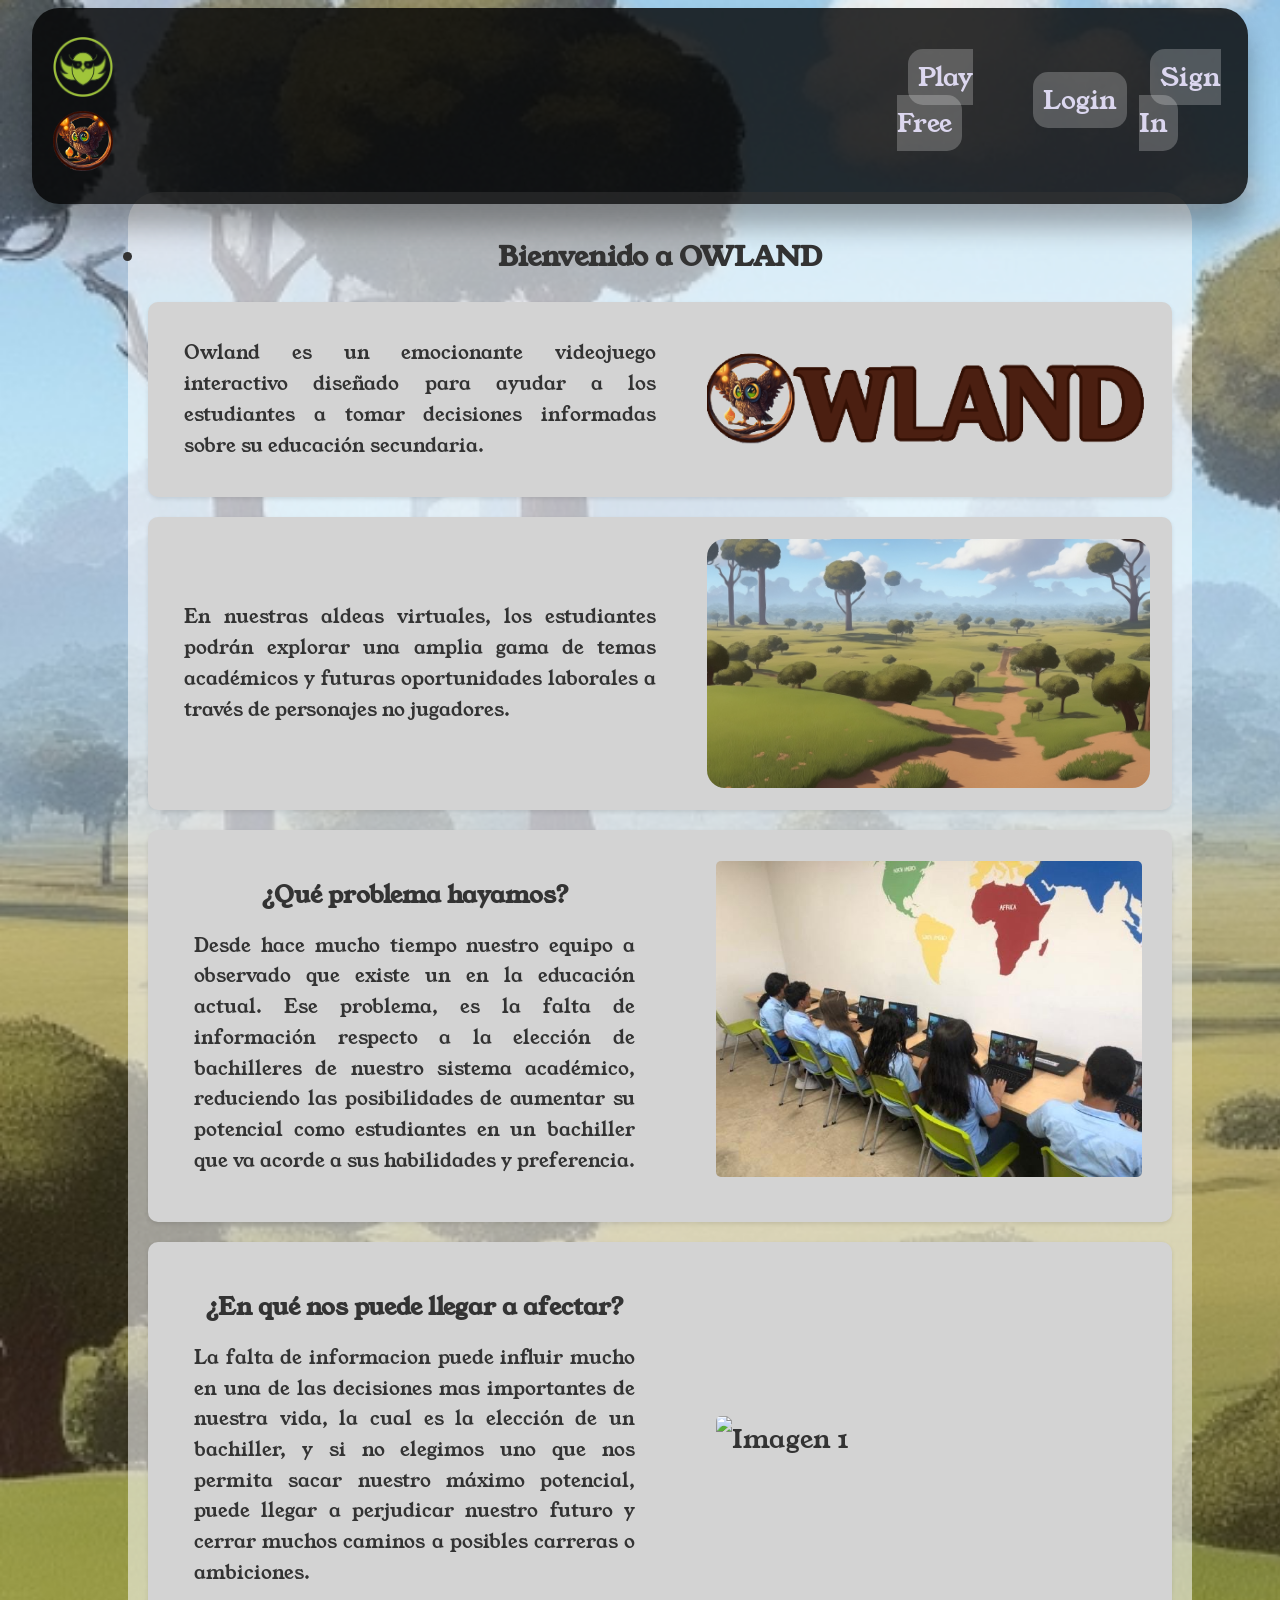
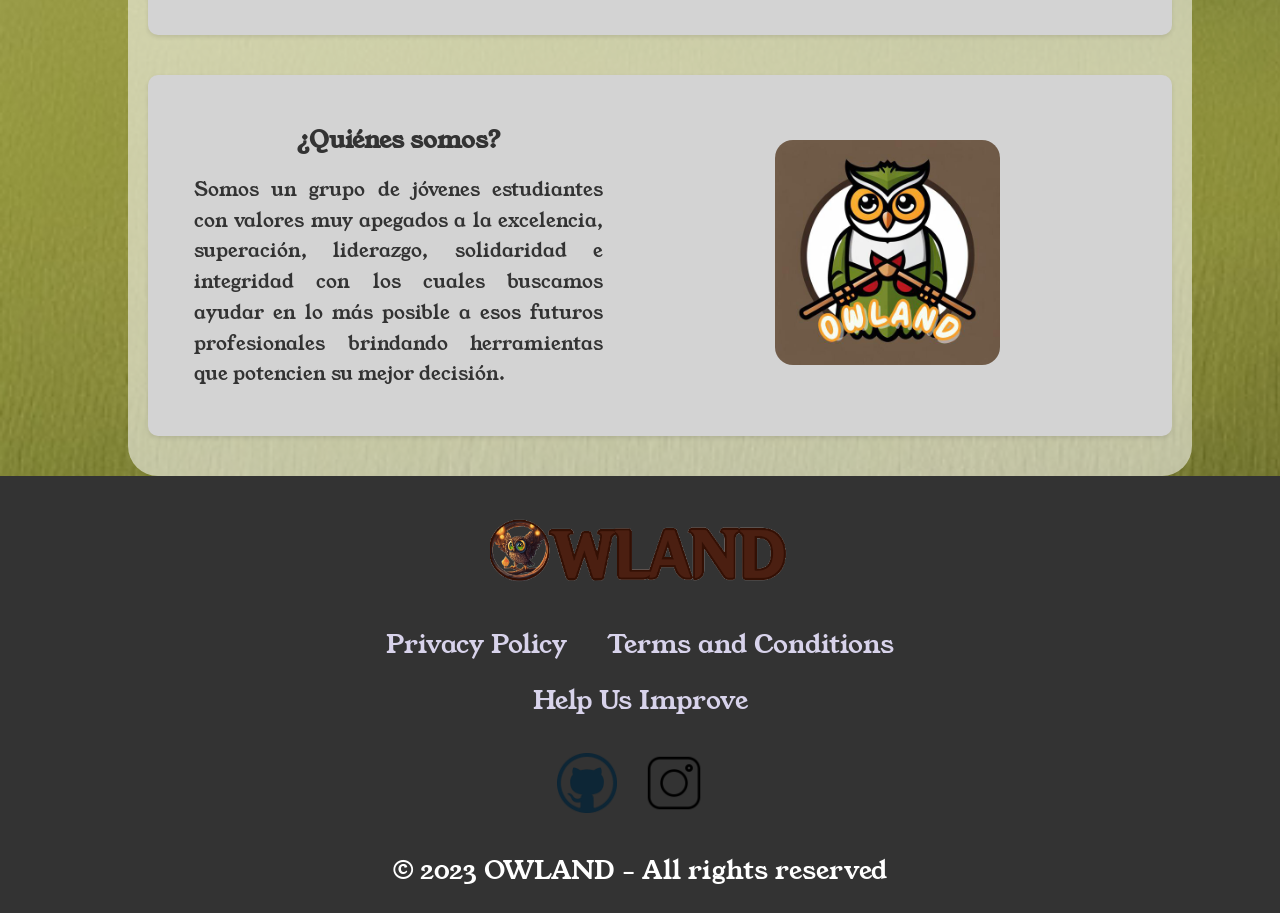
==== ABOUT US.html @ 9c555218 "Add files via upload" ====
<!DOCTYPE html>
<html lang="es">
<head>
  <meta charset="UTF-8">
  <link rel = "stylesheet" href = "aboutus.css" >
  <title>OWLAND</title>
</head>
  <body >
    <header>
      <nav class="nav">
        <div class="imagenesbuo">
          <a href="ABOUT US.html">
            <img class="img-2" src="buo2.png" alt="Imagen 2">
          </a>
          <a href="prvowland.html">
            <img class="img-1" src="buo.png" alt="Imagen 1">
          </a>
        </div>
        <div class="Jugar">
          <a class="jugar-button" href="play.html">Play Free</a>
        </div>
        <div class="login">
          <a class="login-button" href="loginPQ.html">Login</a>
        </div>
        <div class="signin">
          <a class="signin-button" href="signin.html">Sign In</a>
        </div>
      </nav>
    </header>
    <div class="cuadro">
      <ul>
          <li>
    <section class="informacion">
      <div class="container info">
        <div class="texto1">
          <h2>Bienvenido a OWLAND</h2>
        </div>
        <div class="text-container">
          <div class="large-box">
            <div class="text-image-container">
              <p class="p1">Owland es un emocionante videojuego interactivo diseñado para ayudar a los estudiantes a tomar decisiones informadas sobre su educación secundaria.</p>
              <img class="info-image" src="owlandimg3.png" alt="Imagen 1">
            </div>
          </div>
          <div class="large-box-t">
            <div class="text-image-container">
              <p class="p2">En nuestras aldeas virtuales, los estudiantes podrán explorar una amplia gama de temas académicos y futuras oportunidades laborales a través de personajes no jugadores.</p>
              <img class="info-image" src="fondo1.png" alt="Imagen 2">
            </div>
          </div>
            <div class="text-container">
              <div class="large-box-t">
                <table>
                  <tr>
                    <td>
                      <h2 class = "x">¿Qué problema hayamos?</h2>
                      <p class="p1">
                    Desde hace mucho tiempo nuestro equipo a observado que existe un 
                     en la educación actual. Ese problema, es la falta de información 
                     respecto a la elección de bachilleres de nuestro sistema académico, 
                     reduciendo las posibilidades de aumentar su potencial como estudiantes 
                     en un bachiller que va acorde a sus habilidades y preferencia.
                  </p>
                    </td>
                  </div>
                  <td>
                    <img class="video" src="hola.jpg" alt="Imagen 1">
                  </td>
                </tr>
            </table>
          </div>
          </div>

          <div class="text-container">
            <div class="large-box-t">
          <table>
            <tr>
              <td>
                <h2 class = "x">¿En qué nos puede llegar a afectar?</h2>
                <p class="p1">
                  La falta de informacion puede influir mucho en una de las decisiones mas importantes de nuestra vida, la cual es la elección de un bachiller, y si no elegimos uno que nos permita sacar nuestro máximo potencial, puede llegar a perjudicar nuestro futuro y cerrar muchos caminos a posibles carreras o ambiciones. 
            </p>
              </td>
            </div>
            <td>
              <img class="mapa4" src="https://www.eluniverso.com/resizer/qFxh_7WxsO1pKrKO9defLVGKGlo=/1004x670/smart/filters:quality(70)/cloudfront-us-east-1.images.arcpublishing.com/eluniverso/F3757IR5AJGALESBJFHWLADVBY.jpg" alt="Imagen 1" width="10%">
            </td>
          </tr>
      </table>
    </div>
    </div>
                  <div class="text-container">
                    <div class="text-image-container">
                    <div class="large-box">
                      
                        <table>
                          <tr>
                            <td>
                              <h2 class = "x">¿Quiénes somos?</h2>
                        <p class="p1">Somos un grupo de jóvenes estudiantes con valores muy apegados a la excelencia, superación, liderazgo, solidaridad e integridad con los cuales buscamos ayudar en lo más posible a esos futuros profesionales brindando herramientas que potencien su mejor decisión.</p>
                        </td>
                      </div>
                        <td>
                        <div class="carousel-container">
                          <div class="carousel">    
                        <img src="ow1.jpeg" alt="Imagen 1">
                          </div>
                       
                        </td>
                        </tr>
                    </table>
                  </div>
                        </div>
                        </div>
          </div>
        </div>
      </div>
    </section>
  </div>
</li>
</ul>
</div>
  <script src="owland.js"></script>

 <!-- Pie de página -->
 <footer class="footer">
  <div class="footer-container">
    <div class="footer-logo">
      <img src="owlandimg3.png" alt="Logo OWLAND">
    </div>
    <!-- Enlaces del footer -->
    <div class="footer-links">
      <ul>
        <li><a href="privacy.html">Privacy Policy</a></li>
        <li><a href="terms.html">Terms and Conditions</a></li>
        <li><a href="help.html">Help Us Improve</a></li>
      </ul>
    </div>
    <!-- Iconos de redes sociales en el footer -->
    <div class="footer-social">
      <a href="#"><img src="github.png" alt="Github"></a>
      <a href="https://instagram.com/owland.co?igshid=OGQ5ZDc2ODk2ZA%3D%3D&utm_source=qr"><img src="instagram.png" alt="Instagram"></a>
    </div>
  </div>
  <!-- Copyright del footer -->
  <div class="footer-copyright">
    <p>&copy; 2023 OWLAND - All rights reserved</p>
  </div>
</footer>
  <script src="owlscript.js"></script>
    </body>
    </html>
---- aboutus.css ----
/*Nav-bar*/
@import url('https://fonts.googleapis.com/css2?family=Young+Serif&display=swap');

* {
    margin: 0;
    padding: 0;
    font-family: 'Young Serif', sans-serif;
}

body {
    background-image: url("fondo1.png");
    position: relative;
    font-size: 1.6rem;
    line-height: 1.8;
    color: #333;
    background-size: cover;
}

body.dark-theme {
    background-color: #333;
    color: #ffffff;
}

img {
    width: 3.75rem; /* 60px / 16px = 3.75rem */
    height: 3.75rem; /* 60px / 16px = 3.75rem */
}

h1, h2, h3 {
    font-weight: 900;
    margin: 1.25rem 0; /* 20px / 16px = 1.25rem */
}

h1 {
    font-size: 1.875rem; /* 3rem / 1.6 = 1.875rem */
}

h2 {
    font-size: 1.75rem; /* 2.8rem / 1.6 = 1.75rem */
}

h3 {
    font-size: 1.125rem; /* 1.8rem / 1.6 = 1.125rem */
}

/* Estilos para los enlaces y botones de navegación */
a:link, .nav a:link, .nav a:visited, .nav button, .theme-button, .login, .aboutus {
    text-decoration: none;
    color: rgba(234, 228, 255, 0.9);
}



.play-button-container {
    position: absolute;
    top: 31.25rem;
    left: 39.0625rem;
    background-color: rgba(0, 0, 0, 0.8);
    padding: 10px 20px;
    border: 0.3125rem solid #00000000;
    border-radius: 1.875rem;
    z-index: 1;
    transition: background-color 0.5s, color 0.5s;
    box-shadow: 0 2.34375rem 2.65625rem rgba(0, 0, 0, 0.706);
}

.play-button-container a {
    text-decoration: none;
    color: #ffffff;
    filter: brightness(125%);
    transition: color 0.5s;
}

.play-button-container:hover {
    filter: brightness(125%);
    transition: color 0.5s;
    background-color: rgba(0, 0, 0, 0.884);
}

.play-button-container:hover a {
    text-decoration: none;
    color: #85c51f;
    filter: brightness(125%);
    transition: color 0.5s;
}

.imagenesbuo {
    margin-top: 1.5rem;
    margin-right: 45rem;
    margin-left: 0.625rem;
    margin-bottom: 0.1rem;
}

/* Estilos para la navbar */
.nav {
    border-radius: 1.7rem;
    margin-left: 2.5%;
    margin-top: 0.5rem;
    margin-bottom: 1.25rem;
    background-color: rgba(0, 0, 0, 0.8);
    position: fixed;
    top: 0;
    left: 0;
    width: 95%;
    z-index: 100;
    display: flex;
    align-items: center;
    padding: 0.3125rem 0 ;
    box-shadow: 0 1.40625rem 1.640625rem rgba(0, 0, 0, 0.3);
    border-bottom: 0.78125rem solid transparent;
    transition: all 2.2s ease;
}

.nav a {
    display: inline;
    margin: 0.7rem;
    font-size: 1.6rem;
    color: rgba(234, 228, 255, 0.9); 
}

.login-button, .jugar-button, .signin-button {
    background-color: rgba(255, 255, 255, 0.227);
    border: 0.625rem solid rgba(0, 0, 0, 0);
    border-radius: 0.9375rem;
    position: relative;
}

.nav a:hover {
    color: #85c51f;
    transition: color 0.5s;
    filter: brightness(125%);
} 

.nav-button {
    display: flex;
    align-items: center;
    margin: 0 1rem;
    padding: 1.25rem;
    border: 0.625rem solid transparent;
    border-radius: 0.9375rem;
}

.nav-button:hover {
    color: #85c51f;
    filter: brightness(125%);
}

.nav.small {
    padding: 1.25rem;
    background-color: rgba(0, 0, 0, 0.9);
    box-shadow: 0 0.78125rem 1.5625rem rgba(0, 0, 0, 0.3);
    width: 100%;
    border-radius: 0;
    margin: 0;
}

.nav.small:hover {
    background-color: rgba(0, 0, 0, 0.8);
}
/*Nav-bar*/

/*body*/
.cuadro {
    border-radius: 30px;
    border: 0px solid #000; /* Establece un borde al cuadro */
    padding: 20px; /* Añade relleno para separar el contenido del borde */
    width: 80%; /* Establece el ancho del cuadro, puedes ajustarlo según tus necesidades */
    margin:10%;
    margin-block-end: 0%;
    margin-top: 15%;
    background-color: rgba(255, 255, 255, 0.549)
}

.cuadro.dark-theme {
    background-color: #333;
    color: #ffffff;}

    .cuadro.dark-theme .p1 {
        color: #fff; 
    }

    .text-container {
        text-align: justify;
    }
    
   .large-box {
        background-color: #d3d3d3;
        border-radius: 10px;
        padding: 20px;
        margin: 20px 0;
        box-shadow: 0 2px 4px rgba(0, 0, 0, 0.1);
    }

    .large-box-t{
        background-color:  #d3d3d3;
        border-radius: 10px;
        padding: 20px;
        margin: 20px 0;
        box-shadow: 0 2px 4px rgba(0, 0, 0, 0.1);
    }
    .text-image-container {
        display: flex;
        flex-wrap: wrap;
        justify-content: space-between;
        align-items: center;
    }
    
    .text-image-container p {
        margin: 1rem;
        font-size: 1.2rem;
        line-height: 1.6;
        color: #333;
        flex-basis: 48%;
    }
    
    .text-image-container img {
        border: 2px solid transparent;
        border-radius: 20px;
        max-width: 45%;
        height: auto;
        flex-basis: 48%;
    }
    

.p1{
     margin: 1rem;
        font-size: 1.2rem;
        line-height: 1.6;
        color: #333;
        flex-basis: 48%;
}
h2{
    text-align: center;
}
.x{
    text-align: center;
    margin: 1rem;
    font-size: 1.5rem;
    line-height: 1.6;
    color: #333;
    flex-basis: 48%;
}
.mapa4{
    justify-content: space-between;
    width: 90%;
    height: auto;
    border-radius: 5px;
    flex-wrap: wrap;
    flex-basis: 48%;
    margin-left: 10%;
}

.video{
    justify-content: space-between;
    width: 90%;
    height: auto;
    border-radius: 5px;
    flex-wrap: wrap;
    flex-basis: 48%;
    margin-left: 10%;

}
table {
    width: 100%; /* Puedes ajustar el ancho según tus necesidades */
  }
  td {
    padding: 8px;
    width:50%;
  }
/*body*/
    /*carrusel*/
    .carousel-container {
        border-radius: 5px;
        margin-right: 5px;
        margin-bottom: 5px;
        z-index: 200;
        width: 500px;
        height: auto;
        overflow: hidden;
        align-content: center;
    }
      
      .carousel {
        transition: transform 0.5s;
        display: flex;
        flex-wrap: wrap;
        justify-content: center;
        align-items: center;
      }
      
      .carousel img {
        width: 500px;;
        height: auto;
        object-fit:cover;
      }
      /*carrusel*/

/*footer*/
/* Estilos para el footer xd */
.footer {
    transition: color 0.5s;
    background-color: #333;
    color: #ffffff;
    padding: 1.25rem 16.5rem;
    text-align: center;
}

.footer-container {
    width: 100%;
    max-width: 1440px;
    margin: 0 auto;
    display: flex;
    flex-wrap: wrap;
    justify-content: center;
    align-items: center;
}

.footer-logo img {
    width: 18.75rem;
    height: max-content;
    margin: 1.25rem 0;
}

.footer-links ul {
    list-style: none;
    padding: 0;
    display: flex;
    flex-wrap: wrap;
    justify-content: center;
}

.footer-links li {
    margin: 0rem 1.25rem 0.625rem 1.25rem;
}

.footer-social {
    margin-top: 1.25rem;
}

.footer-social a {
    margin-right: 1.25rem;
}

.footer-copyright {
    width: 100%;
    text-align: center;
    margin-top: 1.25rem;
}

.footer-container a:hover {
    color: #85c51f;
    transition: color 0.5s;
    padding: 0.625rem 0;
    background-color: rgba(255, 255, 255, 0.227);
    border: 0.625rem solid transparent;
    border-radius: 0.9375rem;
}
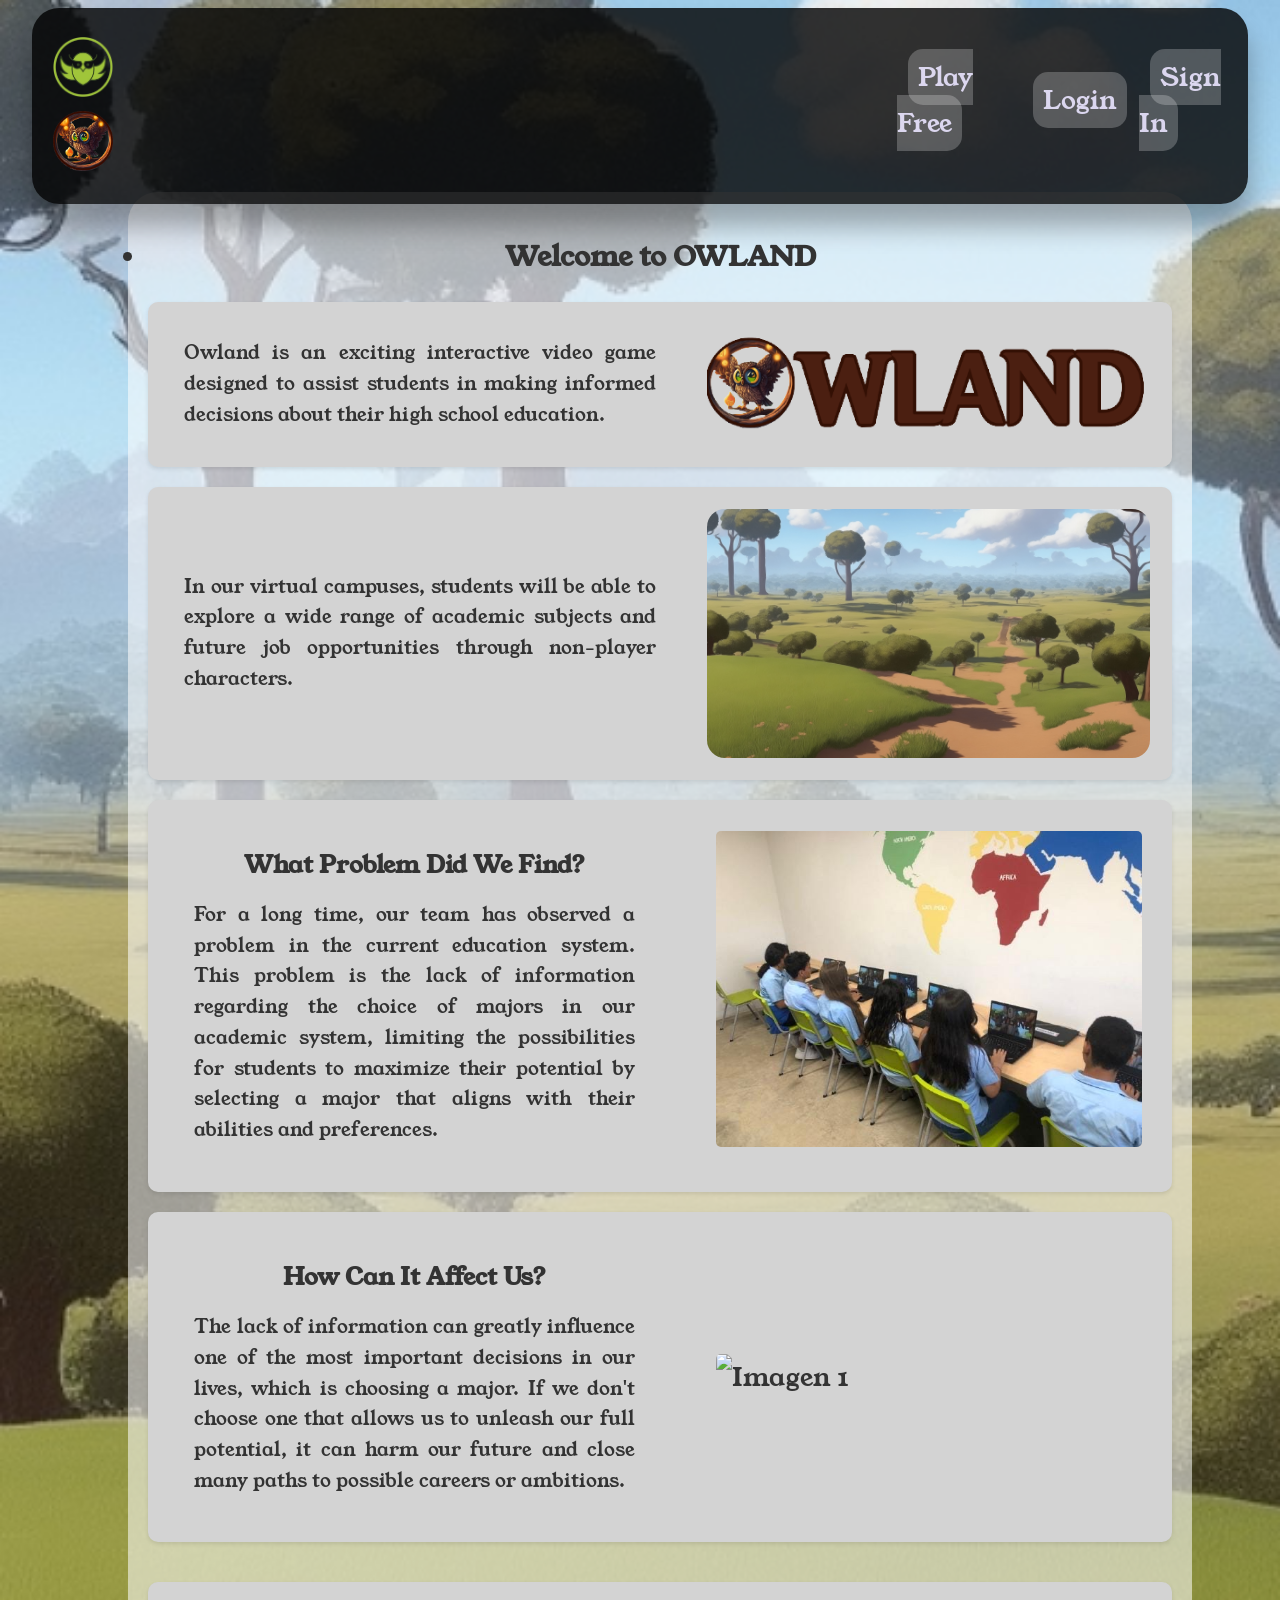
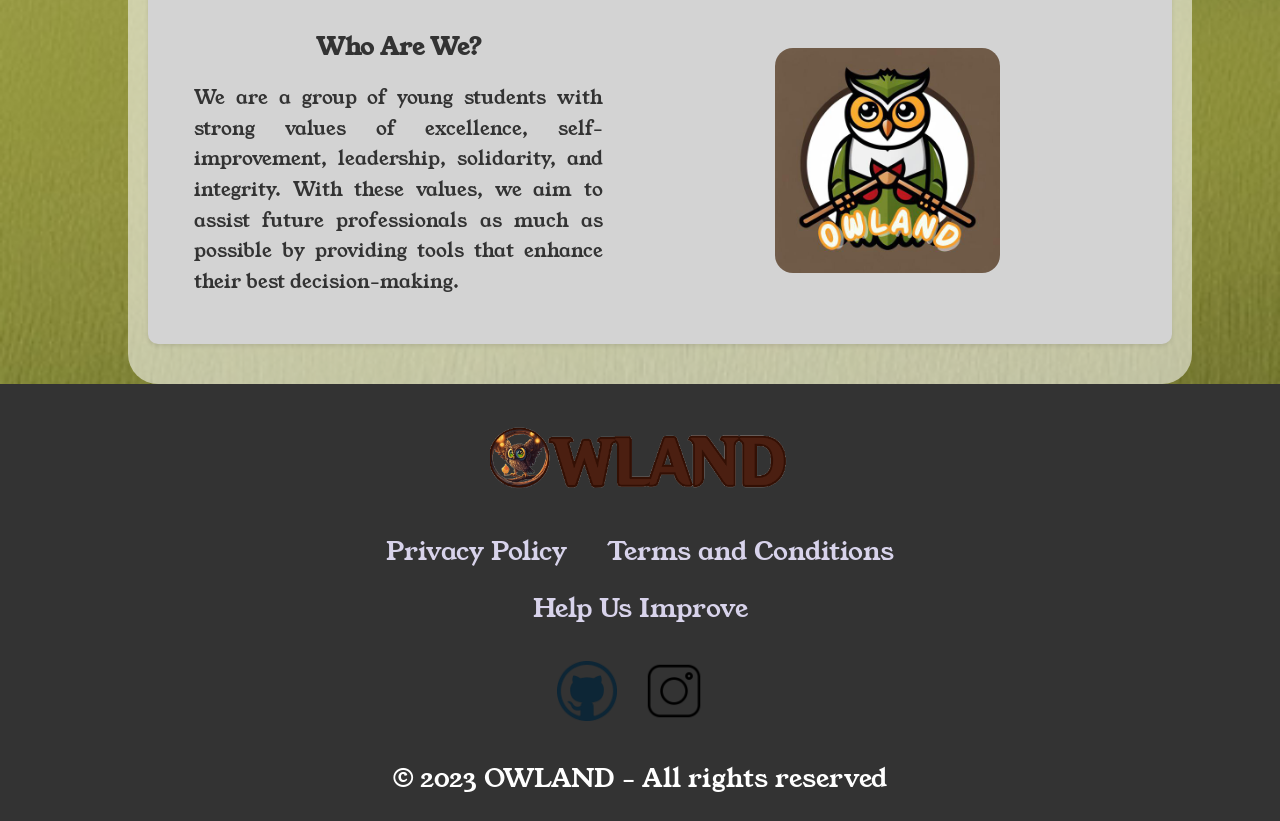
==== commit 61203ca9: "xdd" ====
--- a/ABOUT US.html
+++ b/ABOUT US.html
@@ -33,18 +33,20 @@
     <section class="informacion">
       <div class="container info">
         <div class="texto1">
-          <h2>Bienvenido a OWLAND</h2>
+          <h2>Welcome to OWLAND</h2>
         </div>
         <div class="text-container">
           <div class="large-box">
             <div class="text-image-container">
-              <p class="p1">Owland es un emocionante videojuego interactivo diseñado para ayudar a los estudiantes a tomar decisiones informadas sobre su educación secundaria.</p>
+              <p class="p1">Owland is an exciting interactive video game designed to assist students in making informed decisions about their high school education.</p>
+
               <img class="info-image" src="owlandimg3.png" alt="Imagen 1">
             </div>
           </div>
           <div class="large-box-t">
             <div class="text-image-container">
-              <p class="p2">En nuestras aldeas virtuales, los estudiantes podrán explorar una amplia gama de temas académicos y futuras oportunidades laborales a través de personajes no jugadores.</p>
+              <p class="p2">In our virtual campuses, students will be able to explore a wide range of academic subjects and future job opportunities through non-player characters.</p>
+
               <img class="info-image" src="fondo1.png" alt="Imagen 2">
             </div>
           </div>
@@ -53,14 +55,11 @@
                 <table>
                   <tr>
                     <td>
-                      <h2 class = "x">¿Qué problema hayamos?</h2>
-                      <p class="p1">
-                    Desde hace mucho tiempo nuestro equipo a observado que existe un 
-                     en la educación actual. Ese problema, es la falta de información 
-                     respecto a la elección de bachilleres de nuestro sistema académico, 
-                     reduciendo las posibilidades de aumentar su potencial como estudiantes 
-                     en un bachiller que va acorde a sus habilidades y preferencia.
-                  </p>
+                      <h2 class="x">What Problem Did We Find?</h2>
+                    <p class="p1">
+                        For a long time, our team has observed a problem in the current education system. This problem is the lack of information regarding the choice of majors in our academic system, limiting the possibilities for students to maximize their potential by selecting a major that aligns with their abilities and preferences.
+                    </p>
+
                     </td>
                   </div>
                   <td>
@@ -76,10 +75,11 @@
           <table>
             <tr>
               <td>
-                <h2 class = "x">¿En qué nos puede llegar a afectar?</h2>
+                <h2 class="x">How Can It Affect Us?</h2>
                 <p class="p1">
-                  La falta de informacion puede influir mucho en una de las decisiones mas importantes de nuestra vida, la cual es la elección de un bachiller, y si no elegimos uno que nos permita sacar nuestro máximo potencial, puede llegar a perjudicar nuestro futuro y cerrar muchos caminos a posibles carreras o ambiciones. 
-            </p>
+                    The lack of information can greatly influence one of the most important decisions in our lives, which is choosing a major. If we don't choose one that allows us to unleash our full potential, it can harm our future and close many paths to possible careers or ambitions.
+                </p>
+
               </td>
             </div>
             <td>
@@ -96,9 +96,9 @@
                         <table>
                           <tr>
                             <td>
-                              <h2 class = "x">¿Quiénes somos?</h2>
-                        <p class="p1">Somos un grupo de jóvenes estudiantes con valores muy apegados a la excelencia, superación, liderazgo, solidaridad e integridad con los cuales buscamos ayudar en lo más posible a esos futuros profesionales brindando herramientas que potencien su mejor decisión.</p>
-                        </td>
+                              <h2 class="x">Who Are We?</h2>
+                              <p class="p1">We are a group of young students with strong values ​​of excellence, self-improvement, leadership, solidarity, and integrity. With these values, we aim to assist future professionals as much as possible by providing tools that enhance their best decision-making.</p>
+                            </td>
                       </div>
                         <td>
                         <div class="carousel-container">
@@ -138,7 +138,7 @@
     </div>
     <!-- Iconos de redes sociales en el footer -->
     <div class="footer-social">
-      <a href="#"><img src="github.png" alt="Github"></a>
+      <a href="https://github.com/Crix18/OWLAND.github.io.git"><img src="github.png" alt="Github"></a>
       <a href="https://instagram.com/owland.co?igshid=OGQ5ZDc2ODk2ZA%3D%3D&utm_source=qr"><img src="instagram.png" alt="Instagram"></a>
     </div>
   </div>
